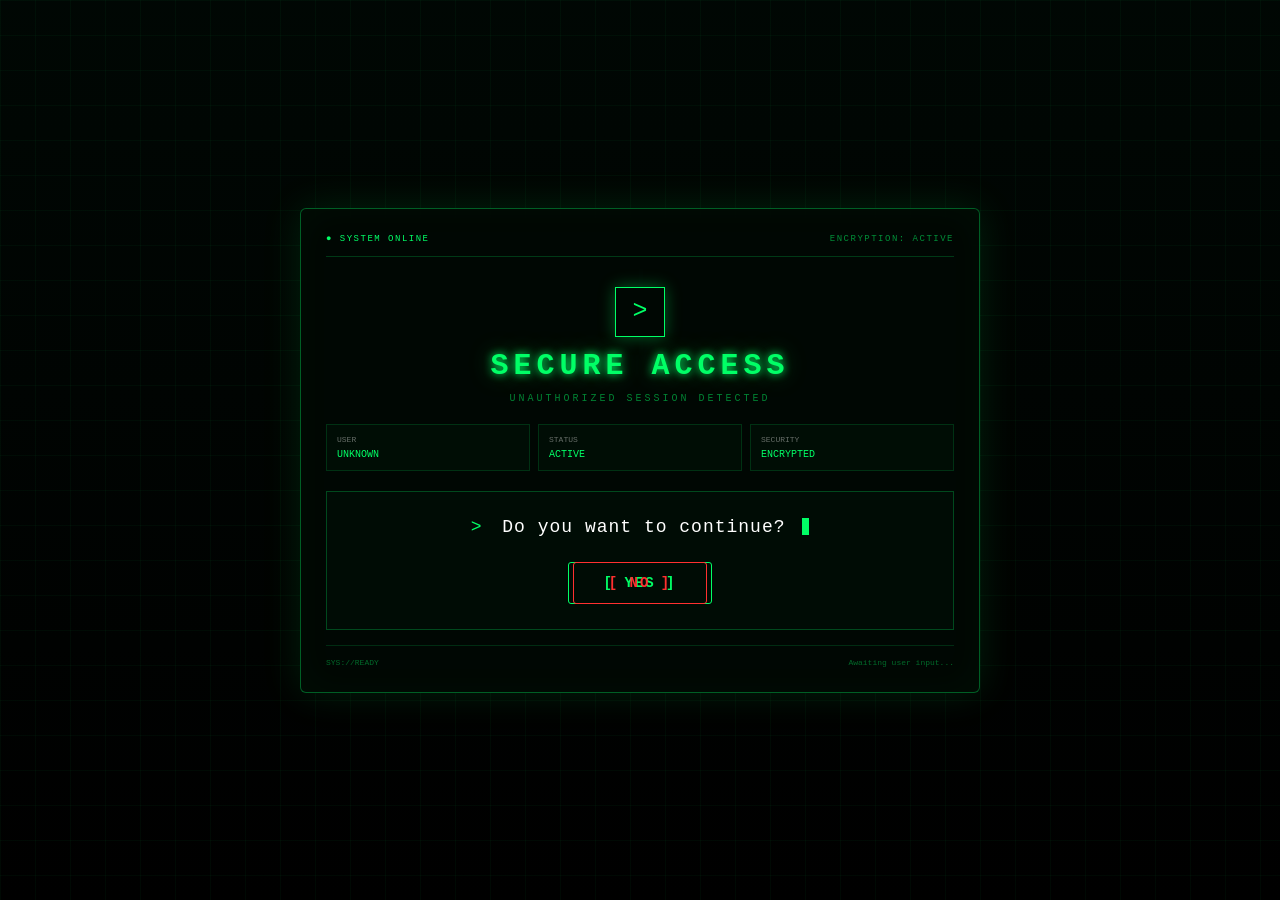
==== index.html @ 7d9c6579 "Add files via upload" ====
<!DOCTYPE html>
<html lang="en">

<head>
    <meta charset="UTF-8">
    <meta name="viewport" content="width=device-width, initial-scale=1.0">

    <title>Secure Terminal</title>

    <link rel="stylesheet" href="style.css">
</head>

<body>

    <div class="bg1">

        <div class="content">

            <div class="terminal-top">
                <span>● SYSTEM ONLINE</span>
                <span>ENCRYPTION: ACTIVE</span>
            </div>

            <div id="own">

                <div class="terminal-symbol">
                    >
                </div>

                <h1>SECURE ACCESS</h1>

                <p>
                    UNAUTHORIZED SESSION DETECTED
                </p>

            </div>

            <div class="terminal-info">

                <div>
                    USER
                    <span>UNKNOWN</span>
                </div>

                <div>
                    STATUS
                    <span class="active">ACTIVE</span>
                </div>

                <div>
                    SECURITY
                    <span>ENCRYPTED</span>
                </div>

            </div>

            <div class="yes">

                <div class="question-line">
                    <span class="prompt">></span>
                    Do you want to continue?
                    <span class="cursor"></span>
                </div>

                <div class="buttons">

                    <button id="yesBtn">
                        [ YES ]
                    </button>

                    <button id="noBtn">
                        [ NO ]
                    </button>

                </div>

            </div>

            <div class="terminal-footer">

                <span>SYS://READY</span>

                <span id="message">
                    Awaiting user input...
                </span>

            </div>

        </div>

    </div>

    <script src="script.js"></script>

</body>

</html>
---- style.css ----
* {
    margin: 0;
    padding: 0;
    box-sizing: border-box;
}

html,
body {
    width: 100%;
    height: 100%;
    overflow: hidden;
}

body {
    background: #000;
    font-family: "Courier New", monospace;
}


/* BACKGROUND */

.bg1 {

    position: relative;

    width: 100%;
    height: 100vh;

    display: flex;

    justify-content: center;
    align-items: center;

    background-image:
        linear-gradient(
            rgba(0, 10, 5, 0.7),
            rgba(0, 0, 0, 0.88)
        ),
        url("https://as1.ftcdn.net/v2/jpg/08/08/66/84/1000_F_808668460_RyOA2lebRHjwLPIXC0uwqN5Vueokbs5Q.jpg");

    background-size: cover;
    background-position: center;

    color: #00ff66;

}


/* GRID */

.bg1::before {

    content: "";

    position: absolute;

    inset: 0;

    background-image:
        linear-gradient(
            rgba(0, 255, 100, 0.035) 1px,
            transparent 1px
        ),
        linear-gradient(
            90deg,
            rgba(0, 255, 100, 0.035) 1px,
            transparent 1px
        );

    background-size: 35px 35px;

    pointer-events: none;

}


/* MAIN TERMINAL */

.content {

    position: relative;

    width: min(680px, 92%);

    padding: 25px;

    background: rgba(0, 8, 4, 0.88);

    border: 1px solid rgba(0, 255, 100, 0.35);

    border-radius: 6px;

    box-shadow:
        0 0 40px rgba(0, 255, 100, 0.12),
        inset 0 0 40px rgba(0, 255, 100, 0.03);

    backdrop-filter: blur(12px);

    animation: terminalOpen 0.8s ease;

}


/* TOP BAR */

.terminal-top {

    display: flex;

    justify-content: space-between;

    padding-bottom: 12px;

    border-bottom: 1px solid rgba(0, 255, 100, 0.2);

    font-size: 9px;

    letter-spacing: 1.5px;

    color: rgba(0, 255, 100, 0.55);

}

.terminal-top span:first-child {

    color: #00ff66;

}


/* TITLE */

#own {

    padding: 30px 10px 20px;

    text-align: center;

}

.terminal-symbol {

    display: inline-flex;

    align-items: center;

    justify-content: center;

    width: 50px;

    height: 50px;

    margin-bottom: 12px;

    border: 1px solid #00ff66;

    color: #00ff66;

    font-size: 25px;

    box-shadow:
        0 0 15px rgba(0, 255, 100, 0.35);

    animation: pulse 2s infinite;

}

#own h1 {

    font-size: 30px;

    letter-spacing: 5px;

    color: #00ff66;

    text-shadow:
        0 0 8px #00ff66,
        0 0 25px rgba(0, 255, 100, 0.4);

}

#own p {

    margin-top: 10px;

    font-size: 10px;

    letter-spacing: 3px;

    color: rgba(0, 255, 100, 0.5);

}


/* INFO */

.terminal-info {

    display: grid;

    grid-template-columns: repeat(3, 1fr);

    gap: 8px;

    margin-bottom: 20px;

}

.terminal-info div {

    padding: 10px;

    border: 1px solid rgba(0, 255, 100, 0.15);

    background: rgba(0, 255, 100, 0.025);

    font-size: 8px;

    color: rgba(255, 255, 255, 0.4);

}

.terminal-info span {

    display: block;

    margin-top: 5px;

    color: #00ff66;

    font-size: 10px;

}

.terminal-info .active {

    animation: blink 1s infinite;

}


/* QUESTION */

.yes {

    position: relative;

    padding: 25px;

    border: 1px solid rgba(0, 255, 100, 0.25);

    background: rgba(0, 15, 7, 0.7);

    text-align: center;

}

.question-line {

    font-size: 18px;

    color: white;

    letter-spacing: 1px;

}

.prompt {

    color: #00ff66;

    margin-right: 8px;

}

.cursor {

    display: inline-block;

    width: 7px;

    height: 17px;

    margin-left: 5px;

    vertical-align: middle;

    background: #00ff66;

    animation: blink 0.7s infinite;

}


/* BUTTONS */

.buttons {

    display: flex;

    justify-content: center;

    gap: 15px;

    margin-top: 25px;

}

#yesBtn,
#noBtn {

    padding: 12px 35px;

    background: transparent;

    font-family: "Courier New", monospace;

    font-size: 14px;

    font-weight: bold;

    letter-spacing: 2px;

    border-radius: 3px;

    cursor: pointer;

    transition: 0.2s ease;

}

#yesBtn {

    color: #00ff66;

    border: 1px solid #00ff66;

}

#yesBtn:hover {

    background: #00ff66;

    color: #001a08;

    box-shadow:
        0 0 25px rgba(0, 255, 100, 0.7);

    transform: scale(1.05);

}


/* NO */

#noBtn {

    color: #ff3030;

    border: 1px solid #ff3030;

    position: fixed;

    z-index: 9999;

}

#noBtn:hover {

    background: #ff3030;

    color: black;

    box-shadow:
        0 0 20px rgba(255, 0, 0, 0.7);

}


/* FOOTER */

.terminal-footer {

    display: flex;

    justify-content: space-between;

    margin-top: 15px;

    padding-top: 12px;

    border-top: 1px solid rgba(0, 255, 100, 0.15);

    font-size: 8px;

    color: rgba(0, 255, 100, 0.4);

}


/* NO DISAPPEAR */

.no-gone {

    animation: disappear 0.5s forwards;

    pointer-events: none;

}


/* ANIMATIONS */

@keyframes terminalOpen {

    from {

        opacity: 0;

        transform: scale(0.9);

    }

    to {

        opacity: 1;

        transform: scale(1);

    }

}

@keyframes pulse {

    50% {

        box-shadow:
            0 0 30px rgba(0, 255, 100, 0.7);

    }

}

@keyframes blink {

    50% {

        opacity: 0.3;

    }

}

@keyframes disappear {

    0% {

        opacity: 1;

        transform: scale(1);

    }

    40% {

        opacity: 0.3;

        transform: scale(1.2);

    }

    100% {

        opacity: 0;

        transform: scale(0);

    }

}


/* MOBILE */

@media (max-width: 600px) {

    .content {

        padding: 18px;

    }

    #own h1 {

        font-size: 22px;

        letter-spacing: 3px;

    }

    .terminal-info {

        grid-template-columns: 1fr;

    }

    .question-line {

        font-size: 15px;

    }

}
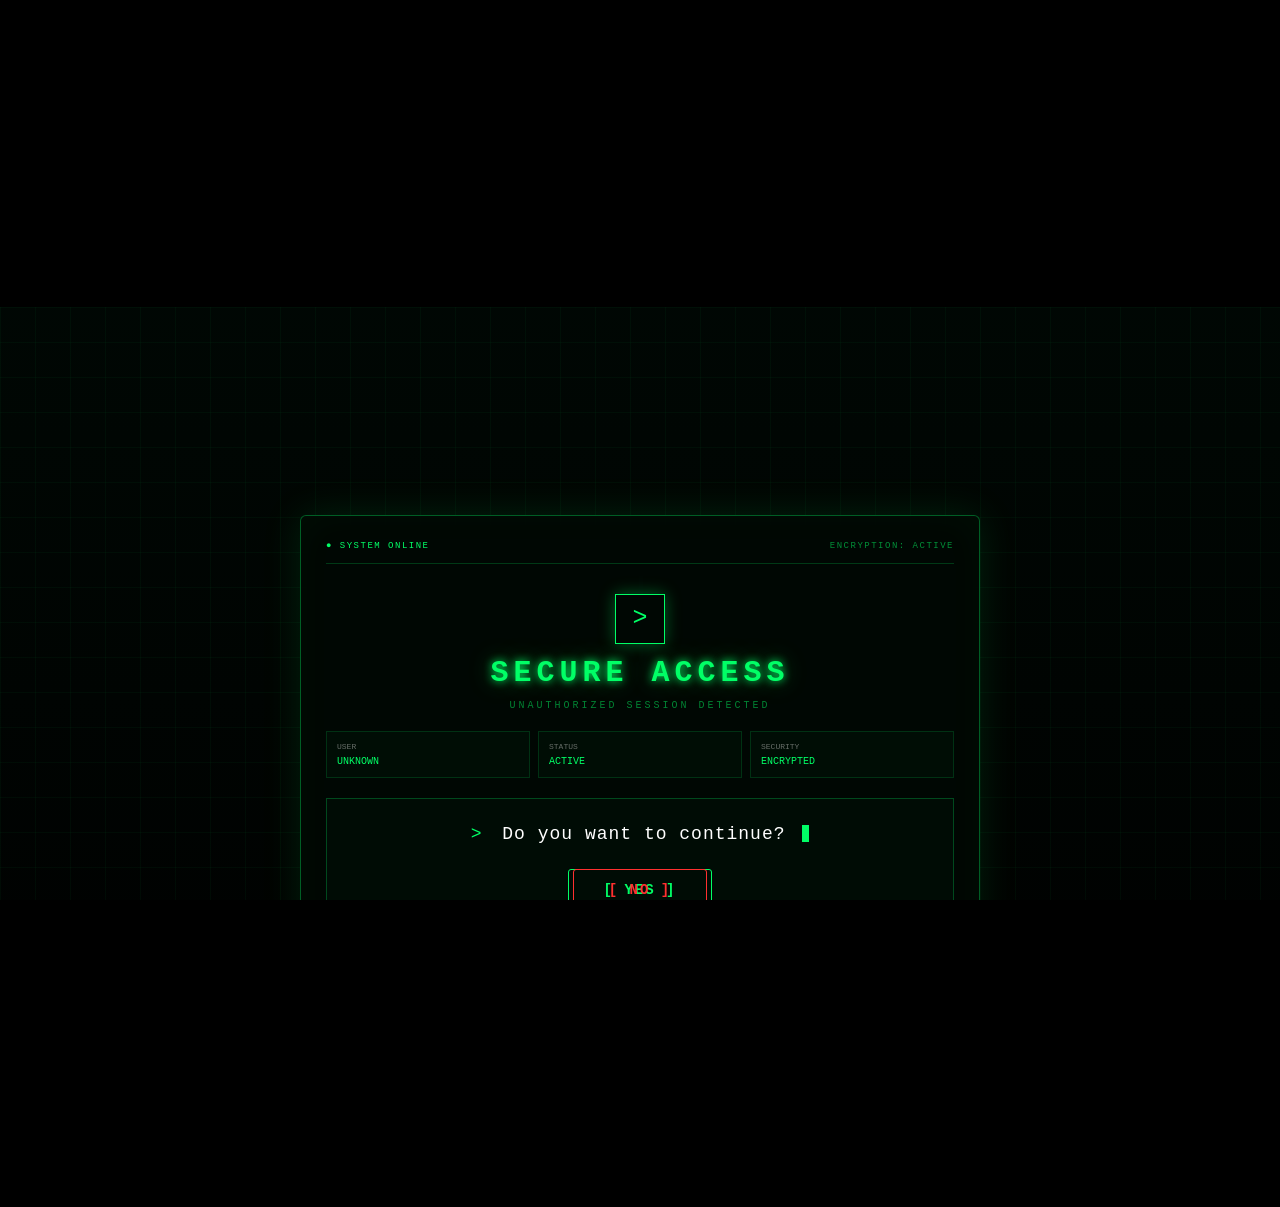
==== commit be9c29e1: "Implement countdown screen and update layout Added a countdown screen for data collection and update" ====
--- a/index.html
+++ b/index.html
@@ -12,7 +12,103 @@
 
 <body>
 
-    <div class="bg1">
+    <!-- ==========================================
+         COUNTDOWN SCREEN
+    ========================================== -->
+
+    <div id="collectionScreen">
+
+        <div class="collection-box">
+
+            <div class="collection-top">
+                <span>● CONNECTION ACTIVE</span>
+                <span>ENCRYPTION: ACTIVE</span>
+            </div>
+
+            <div class="collection-title">
+
+                <div class="big-symbol">></div>
+
+                <h1>DATA COLLECTION</h1>
+
+                <p>ANALYZING SESSION PARAMETERS...</p>
+
+            </div>
+
+            <div class="data-grid">
+
+                <div class="data-item">
+                    <label>IP ADDRESS</label>
+                    <span id="fakeIP">192.168.1.101</span>
+                </div>
+
+                <div class="data-item">
+                    <label>DEVICE ID</label>
+                    <span id="deviceID">7F-A9-2C-81</span>
+                </div>
+
+                <div class="data-item">
+                    <label>NETWORK</label>
+                    <span>SECURE</span>
+                </div>
+
+                <div class="data-item">
+                    <label>DEVICE STATUS</label>
+                    <span class="green">DETECTED</span>
+                </div>
+
+            </div>
+
+            <div class="collection-status">
+
+                <div class="status-line">
+                    <span>COLLECTING DATA</span>
+                    <span id="percentage">0%</span>
+                </div>
+
+                <div class="progress-bar">
+                    <div id="progress"></div>
+                </div>
+
+            </div>
+
+            <div class="estimated">
+
+                <div class="estimated-title">
+                    ESTIMATED COMPLETION
+                </div>
+
+                <div id="countdown" class="countdown">
+                    00 : 00 : 00 : 00
+                </div>
+
+                <div class="countdown-label">
+                    DAYS&nbsp;&nbsp;&nbsp; HOURS&nbsp;&nbsp;&nbsp; MINUTES&nbsp;&nbsp;&nbsp; SECONDS
+                </div>
+
+            </div>
+
+            <div class="logs">
+                <p>> Initializing secure connection...</p>
+                <p>> Detecting device...</p>
+                <p>> Analyzing network...</p>
+            </div>
+
+            <div class="collection-footer">
+                <span>SYS://ANALYZING</span>
+                <span>DO NOT CLOSE SESSION</span>
+            </div>
+
+        </div>
+
+    </div>
+
+
+    <!-- ==========================================
+         ORIGINAL PRANK
+    ========================================== -->
+
+    <div class="bg1" id="prankScreen">
 
         <div class="content">
 
@@ -57,9 +153,13 @@
             <div class="yes">
 
                 <div class="question-line">
+
                     <span class="prompt">></span>
+
                     Do you want to continue?
+
                     <span class="cursor"></span>
+
                 </div>
 
                 <div class="buttons">
@@ -90,8 +190,9 @@
 
     </div>
 
+
     <script src="script.js"></script>
 
 </body>
 
-</html> +</html>
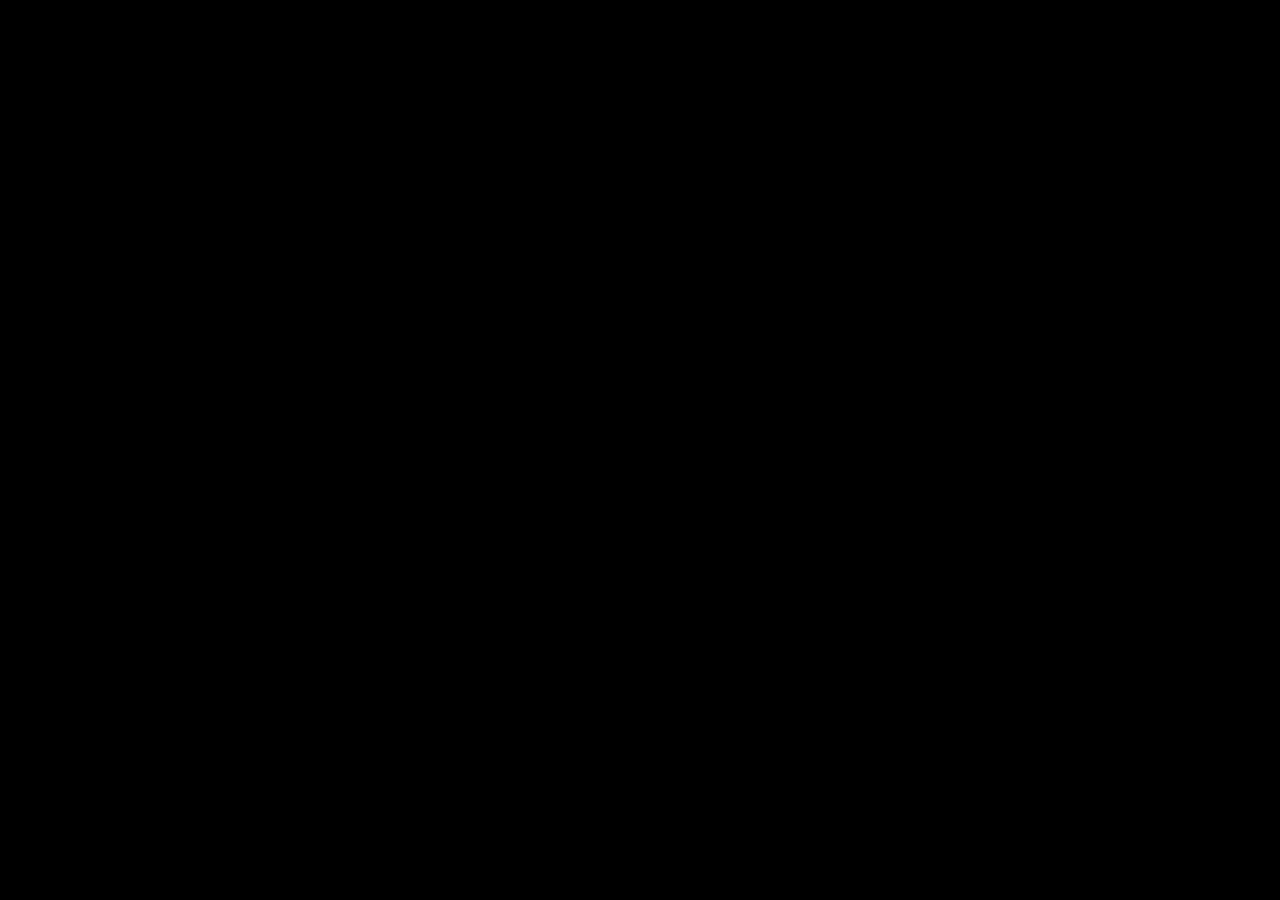
==== commit 9f3bb39f: "Add files via upload" ====
--- a/index.html
+++ b/index.html
@@ -195,4 +195,4 @@
 
 </body>
 
-</html>
+</html>
--- a/style.css
+++ b/style.css
@@ -1,3 +1,7 @@
+/* ==========================================
+   BASIC RESET
+========================================== */
+
 * {
     margin: 0;
     padding: 0;
@@ -17,7 +21,401 @@
 }
 
 
-/* BACKGROUND */
+/* ==========================================
+   COUNTDOWN SCREEN
+========================================== */
+
+#collectionScreen {
+    position: fixed;
+
+    inset: 0;
+
+    width: 100%;
+    height: 100%;
+
+    z-index: 10000;
+
+    display: flex;
+
+    justify-content: center;
+    align-items: center;
+
+    padding: 20px;
+
+    overflow-y: auto;
+
+    background:
+        radial-gradient(
+            circle at center,
+            rgba(0, 255, 100, 0.08),
+            transparent 55%
+        ),
+        #020504;
+
+    color: #00ff66;
+
+    font-family: "Courier New", monospace;
+
+    opacity: 1;
+
+    transition:
+        opacity 1s ease,
+        transform 1s ease;
+}
+
+
+/* ==========================================
+   COUNTDOWN BOX
+========================================== */
+
+.collection-box {
+
+    width: min(850px, 95vw);
+
+    padding: 28px;
+
+    background:
+        rgba(0, 8, 4, 0.95);
+
+    border:
+        1px solid
+        rgba(0, 255, 100, 0.35);
+
+    box-shadow:
+        0 0 40px
+        rgba(0, 255, 100, 0.12),
+
+        inset 0 0 40px
+        rgba(0, 255, 100, 0.03);
+}
+
+
+/* ==========================================
+   TOP
+========================================== */
+
+.collection-top {
+
+    display: flex;
+
+    justify-content: space-between;
+
+    padding-bottom: 15px;
+
+    border-bottom:
+        1px solid
+        rgba(0, 255, 100, 0.2);
+
+    font-size: 9px;
+
+    letter-spacing: 2px;
+
+    color:
+        rgba(0, 255, 100, 0.6);
+}
+
+
+/* ==========================================
+   TITLE
+========================================== */
+
+.collection-title {
+
+    text-align: center;
+
+    margin: 35px 0;
+}
+
+.big-symbol {
+
+    display: inline-flex;
+
+    justify-content: center;
+    align-items: center;
+
+    width: 50px;
+    height: 50px;
+
+    border:
+        1px solid
+        #00ff66;
+
+    font-size: 25px;
+
+    box-shadow:
+        0 0 20px
+        rgba(0, 255, 100, 0.4);
+}
+
+.collection-title h1 {
+
+    margin-top: 15px;
+
+    font-size:
+        clamp(25px, 5vw, 45px);
+
+    letter-spacing: 5px;
+
+    color: #00ff66;
+
+    text-shadow:
+        0 0 10px
+        #00ff66;
+}
+
+.collection-title p {
+
+    margin-top: 10px;
+
+    font-size: 9px;
+
+    letter-spacing: 3px;
+
+    color:
+        rgba(0, 255, 100, 0.5);
+}
+
+
+/* ==========================================
+   DATA
+========================================== */
+
+.data-grid {
+
+    display: grid;
+
+    grid-template-columns:
+        repeat(2, 1fr);
+
+    gap: 8px;
+}
+
+.data-item {
+
+    padding: 14px;
+
+    border:
+        1px solid
+        rgba(0, 255, 100, 0.15);
+
+    background:
+        rgba(0, 255, 100, 0.025);
+}
+
+.data-item label {
+
+    display: block;
+
+    margin-bottom: 7px;
+
+    font-size: 8px;
+
+    letter-spacing: 2px;
+
+    color:
+        rgba(0, 255, 100, 0.4);
+}
+
+.data-item span {
+
+    font-size: 11px;
+
+    color: #baffce;
+}
+
+.data-item .green {
+
+    color: #00ff66;
+
+    text-shadow:
+        0 0 8px
+        rgba(0, 255, 100, 0.6);
+}
+
+
+/* ==========================================
+   PROGRESS
+========================================== */
+
+.collection-status {
+
+    margin-top: 25px;
+}
+
+.status-line {
+
+    display: flex;
+
+    justify-content: space-between;
+
+    margin-bottom: 8px;
+
+    font-size: 8px;
+
+    letter-spacing: 2px;
+}
+
+.progress-bar {
+
+    width: 100%;
+
+    height: 5px;
+
+    background:
+        rgba(0, 255, 100, 0.08);
+}
+
+#progress {
+
+    width: 0%;
+
+    height: 100%;
+
+    background: #00ff66;
+
+    box-shadow:
+        0 0 12px
+        rgba(0, 255, 100, 0.8);
+
+    transition:
+        width 0.4s ease;
+}
+
+
+/* ==========================================
+   COUNTDOWN
+========================================== */
+
+.estimated {
+
+    margin-top: 30px;
+
+    padding: 25px;
+
+    text-align: center;
+
+    border:
+        1px solid
+        rgba(0, 255, 100, 0.18);
+
+    background:
+        rgba(0, 255, 100, 0.02);
+}
+
+.estimated-title {
+
+    font-size: 8px;
+
+    letter-spacing: 4px;
+
+    color:
+        rgba(0, 255, 100, 0.4);
+}
+
+.countdown {
+
+    margin-top: 12px;
+
+    font-size:
+        clamp(25px, 7vw, 55px);
+
+    font-weight: bold;
+
+    letter-spacing: 4px;
+
+    color: #baffce;
+
+    text-shadow:
+        0 0 15px
+        rgba(0, 255, 100, 0.5);
+}
+
+.countdown-label {
+
+    margin-top: 8px;
+
+    font-size: 7px;
+
+    letter-spacing: 2px;
+
+    color:
+        rgba(0, 255, 100, 0.35);
+}
+
+
+/* ==========================================
+   LOGS
+========================================== */
+
+.logs {
+
+    margin-top: 20px;
+
+    height: 60px;
+
+    overflow: hidden;
+
+    font-size: 8px;
+
+    line-height: 1.8;
+
+    color:
+        rgba(0, 255, 100, 0.4);
+}
+
+.logs p {
+    margin: 0;
+}
+
+
+/* ==========================================
+   COUNTDOWN FOOTER
+========================================== */
+
+.collection-footer {
+
+    display: flex;
+
+    justify-content: space-between;
+
+    margin-top: 15px;
+
+    padding-top: 12px;
+
+    border-top:
+        1px solid
+        rgba(0, 255, 100, 0.15);
+
+    font-size: 7px;
+
+    letter-spacing: 2px;
+
+    color:
+        rgba(0, 255, 100, 0.35);
+}
+
+
+/* ==========================================
+   ORIGINAL PRANK SCREEN
+========================================== */
+
+#prankScreen {
+
+    display: none;
+
+    position: relative;
+
+    width: 100%;
+    height: 100vh;
+
+    justify-content: center;
+    align-items: center;
+}
+
+
+/* ==========================================
+   ORIGINAL BACKGROUND
+========================================== */
 
 .bg1 {
 
@@ -39,14 +437,16 @@
         url("https://as1.ftcdn.net/v2/jpg/08/08/66/84/1000_F_808668460_RyOA2lebRHjwLPIXC0uwqN5Vueokbs5Q.jpg");
 
     background-size: cover;
+
     background-position: center;
 
     color: #00ff66;
-
-}
-
-
-/* GRID */
+}
+
+
+/* ==========================================
+   GRID
+========================================== */
 
 .bg1::before {
 
@@ -70,11 +470,12 @@
     background-size: 35px 35px;
 
     pointer-events: none;
-
-}
-
-
-/* MAIN TERMINAL */
+}
+
+
+/* ==========================================
+   MAIN TERMINAL
+========================================== */
 
 .content {
 
@@ -86,22 +487,29 @@
 
     background: rgba(0, 8, 4, 0.88);
 
-    border: 1px solid rgba(0, 255, 100, 0.35);
+    border:
+        1px solid
+        rgba(0, 255, 100, 0.35);
 
     border-radius: 6px;
 
     box-shadow:
-        0 0 40px rgba(0, 255, 100, 0.12),
-        inset 0 0 40px rgba(0, 255, 100, 0.03);
+        0 0 40px
+        rgba(0, 255, 100, 0.12),
+
+        inset 0 0 40px
+        rgba(0, 255, 100, 0.03);
 
     backdrop-filter: blur(12px);
 
-    animation: terminalOpen 0.8s ease;
-
-}
-
-
-/* TOP BAR */
+    animation:
+        terminalOpen 0.8s ease;
+}
+
+
+/* ==========================================
+   TOP BAR
+========================================== */
 
 .terminal-top {
 
@@ -111,31 +519,34 @@
 
     padding-bottom: 12px;
 
-    border-bottom: 1px solid rgba(0, 255, 100, 0.2);
+    border-bottom:
+        1px solid
+        rgba(0, 255, 100, 0.2);
 
     font-size: 9px;
 
     letter-spacing: 1.5px;
 
-    color: rgba(0, 255, 100, 0.55);
-
+    color:
+        rgba(0, 255, 100, 0.55);
 }
 
 .terminal-top span:first-child {
 
     color: #00ff66;
-
-}
-
-
-/* TITLE */
+}
+
+
+/* ==========================================
+   TITLE
+========================================== */
 
 #own {
 
-    padding: 30px 10px 20px;
+    padding:
+        30px 10px 20px;
 
     text-align: center;
-
 }
 
 .terminal-symbol {
@@ -143,26 +554,27 @@
     display: inline-flex;
 
     align-items: center;
-
     justify-content: center;
 
     width: 50px;
-
     height: 50px;
 
     margin-bottom: 12px;
 
-    border: 1px solid #00ff66;
+    border:
+        1px solid
+        #00ff66;
 
     color: #00ff66;
 
     font-size: 25px;
 
     box-shadow:
-        0 0 15px rgba(0, 255, 100, 0.35);
-
-    animation: pulse 2s infinite;
-
+        0 0 15px
+        rgba(0, 255, 100, 0.35);
+
+    animation:
+        pulse 2s infinite;
 }
 
 #own h1 {
@@ -175,8 +587,8 @@
 
     text-shadow:
         0 0 8px #00ff66,
-        0 0 25px rgba(0, 255, 100, 0.4);
-
+        0 0 25px
+        rgba(0, 255, 100, 0.4);
 }
 
 #own p {
@@ -187,37 +599,42 @@
 
     letter-spacing: 3px;
 
-    color: rgba(0, 255, 100, 0.5);
-
-}
-
-
-/* INFO */
+    color:
+        rgba(0, 255, 100, 0.5);
+}
+
+
+/* ==========================================
+   INFO
+========================================== */
 
 .terminal-info {
 
     display: grid;
 
-    grid-template-columns: repeat(3, 1fr);
+    grid-template-columns:
+        repeat(3, 1fr);
 
     gap: 8px;
 
     margin-bottom: 20px;
-
 }
 
 .terminal-info div {
 
     padding: 10px;
 
-    border: 1px solid rgba(0, 255, 100, 0.15);
-
-    background: rgba(0, 255, 100, 0.025);
+    border:
+        1px solid
+        rgba(0, 255, 100, 0.15);
+
+    background:
+        rgba(0, 255, 100, 0.025);
 
     font-size: 8px;
 
-    color: rgba(255, 255, 255, 0.4);
-
+    color:
+        rgba(255, 255, 255, 0.4);
 }
 
 .terminal-info span {
@@ -229,17 +646,18 @@
     color: #00ff66;
 
     font-size: 10px;
-
 }
 
 .terminal-info .active {
 
-    animation: blink 1s infinite;
-
-}
-
-
-/* QUESTION */
+    animation:
+        blink 1s infinite;
+}
+
+
+/* ==========================================
+   QUESTION
+========================================== */
 
 .yes {
 
@@ -247,12 +665,14 @@
 
     padding: 25px;
 
-    border: 1px solid rgba(0, 255, 100, 0.25);
-
-    background: rgba(0, 15, 7, 0.7);
+    border:
+        1px solid
+        rgba(0, 255, 100, 0.25);
+
+    background:
+        rgba(0, 15, 7, 0.7);
 
     text-align: center;
-
 }
 
 .question-line {
@@ -262,7 +682,6 @@
     color: white;
 
     letter-spacing: 1px;
-
 }
 
 .prompt {
@@ -270,7 +689,6 @@
     color: #00ff66;
 
     margin-right: 8px;
-
 }
 
 .cursor {
@@ -287,12 +705,14 @@
 
     background: #00ff66;
 
-    animation: blink 0.7s infinite;
-
-}
-
-
-/* BUTTONS */
+    animation:
+        blink 0.7s infinite;
+}
+
+
+/* ==========================================
+   BUTTONS
+========================================== */
 
 .buttons {
 
@@ -303,7 +723,6 @@
     gap: 15px;
 
     margin-top: 25px;
-
 }
 
 #yesBtn,
@@ -313,7 +732,8 @@
 
     background: transparent;
 
-    font-family: "Courier New", monospace;
+    font-family:
+        "Courier New", monospace;
 
     font-size: 14px;
 
@@ -326,15 +746,15 @@
     cursor: pointer;
 
     transition: 0.2s ease;
-
 }
 
 #yesBtn {
 
     color: #00ff66;
 
-    border: 1px solid #00ff66;
-
+    border:
+        1px solid
+        #00ff66;
 }
 
 #yesBtn:hover {
@@ -344,25 +764,28 @@
     color: #001a08;
 
     box-shadow:
-        0 0 25px rgba(0, 255, 100, 0.7);
+        0 0 25px
+        rgba(0, 255, 100, 0.7);
 
     transform: scale(1.05);
-
-}
-
-
-/* NO */
+}
+
+
+/* ==========================================
+   NO BUTTON
+========================================== */
 
 #noBtn {
 
     color: #ff3030;
 
-    border: 1px solid #ff3030;
+    border:
+        1px solid
+        #ff3030;
 
     position: fixed;
 
     z-index: 9999;
-
 }
 
 #noBtn:hover {
@@ -372,12 +795,14 @@
     color: black;
 
     box-shadow:
-        0 0 20px rgba(255, 0, 0, 0.7);
-
-}
-
-
-/* FOOTER */
+        0 0 20px
+        rgba(255, 0, 0, 0.7);
+}
+
+
+/* ==========================================
+   FOOTER
+========================================== */
 
 .terminal-footer {
 
@@ -389,27 +814,33 @@
 
     padding-top: 12px;
 
-    border-top: 1px solid rgba(0, 255, 100, 0.15);
+    border-top:
+        1px solid
+        rgba(0, 255, 100, 0.15);
 
     font-size: 8px;
 
-    color: rgba(0, 255, 100, 0.4);
-
-}
-
-
-/* NO DISAPPEAR */
+    color:
+        rgba(0, 255, 100, 0.4);
+}
+
+
+/* ==========================================
+   NO DISAPPEAR
+========================================== */
 
 .no-gone {
 
-    animation: disappear 0.5s forwards;
+    animation:
+        disappear 0.5s forwards;
 
     pointer-events: none;
-
-}
-
-
-/* ANIMATIONS */
+}
+
+
+/* ==========================================
+   ANIMATIONS
+========================================== */
 
 @keyframes terminalOpen {
 
@@ -417,7 +848,8 @@
 
         opacity: 0;
 
-        transform: scale(0.9);
+        transform:
+            scale(0.9);
 
     }
 
@@ -425,10 +857,10 @@
 
         opacity: 1;
 
-        transform: scale(1);
-
-    }
-
+        transform:
+            scale(1);
+
+    }
 }
 
 @keyframes pulse {
@@ -436,10 +868,10 @@
     50% {
 
         box-shadow:
-            0 0 30px rgba(0, 255, 100, 0.7);
-
-    }
-
+            0 0 30px
+            rgba(0, 255, 100, 0.7);
+
+    }
 }
 
 @keyframes blink {
@@ -449,7 +881,6 @@
         opacity: 0.3;
 
     }
-
 }
 
 @keyframes disappear {
@@ -458,7 +889,8 @@
 
         opacity: 1;
 
-        transform: scale(1);
+        transform:
+            scale(1);
 
     }
 
@@ -466,7 +898,8 @@
 
         opacity: 0.3;
 
-        transform: scale(1.2);
+        transform:
+            scale(1.2);
 
     }
 
@@ -474,41 +907,72 @@
 
         opacity: 0;
 
-        transform: scale(0);
-
-    }
-
-}
-
-
-/* MOBILE */
+        transform:
+            scale(0);
+
+    }
+}
+
+
+/* ==========================================
+   MOBILE
+========================================== */
 
 @media (max-width: 600px) {
 
-    .content {
-
-        padding: 18px;
-
+    #collectionScreen {
+        padding: 10px;
+    }
+
+    .collection-box {
+        padding: 17px;
+    }
+
+    .collection-top span:last-child {
+        display: none;
+    }
+
+    .collection-title {
+        margin: 25px 0;
+    }
+
+    .collection-title h1 {
+        font-size: 24px;
+        letter-spacing: 3px;
+    }
+
+    .collection-title p {
+        font-size: 7px;
+        letter-spacing: 2px;
+    }
+
+    .data-grid {
+        grid-template-columns: 1fr;
+    }
+
+    .data-item {
+        padding: 10px;
+    }
+
+    .estimated {
+        padding: 17px;
+    }
+
+    .countdown {
+        font-size: 23px;
+        letter-spacing: 2px;
     }
 
     #own h1 {
-
         font-size: 22px;
-
         letter-spacing: 3px;
-
     }
 
     .terminal-info {
-
         grid-template-columns: 1fr;
-
     }
 
     .question-line {
-
         font-size: 15px;
-
-    }
-
+    }
 }
